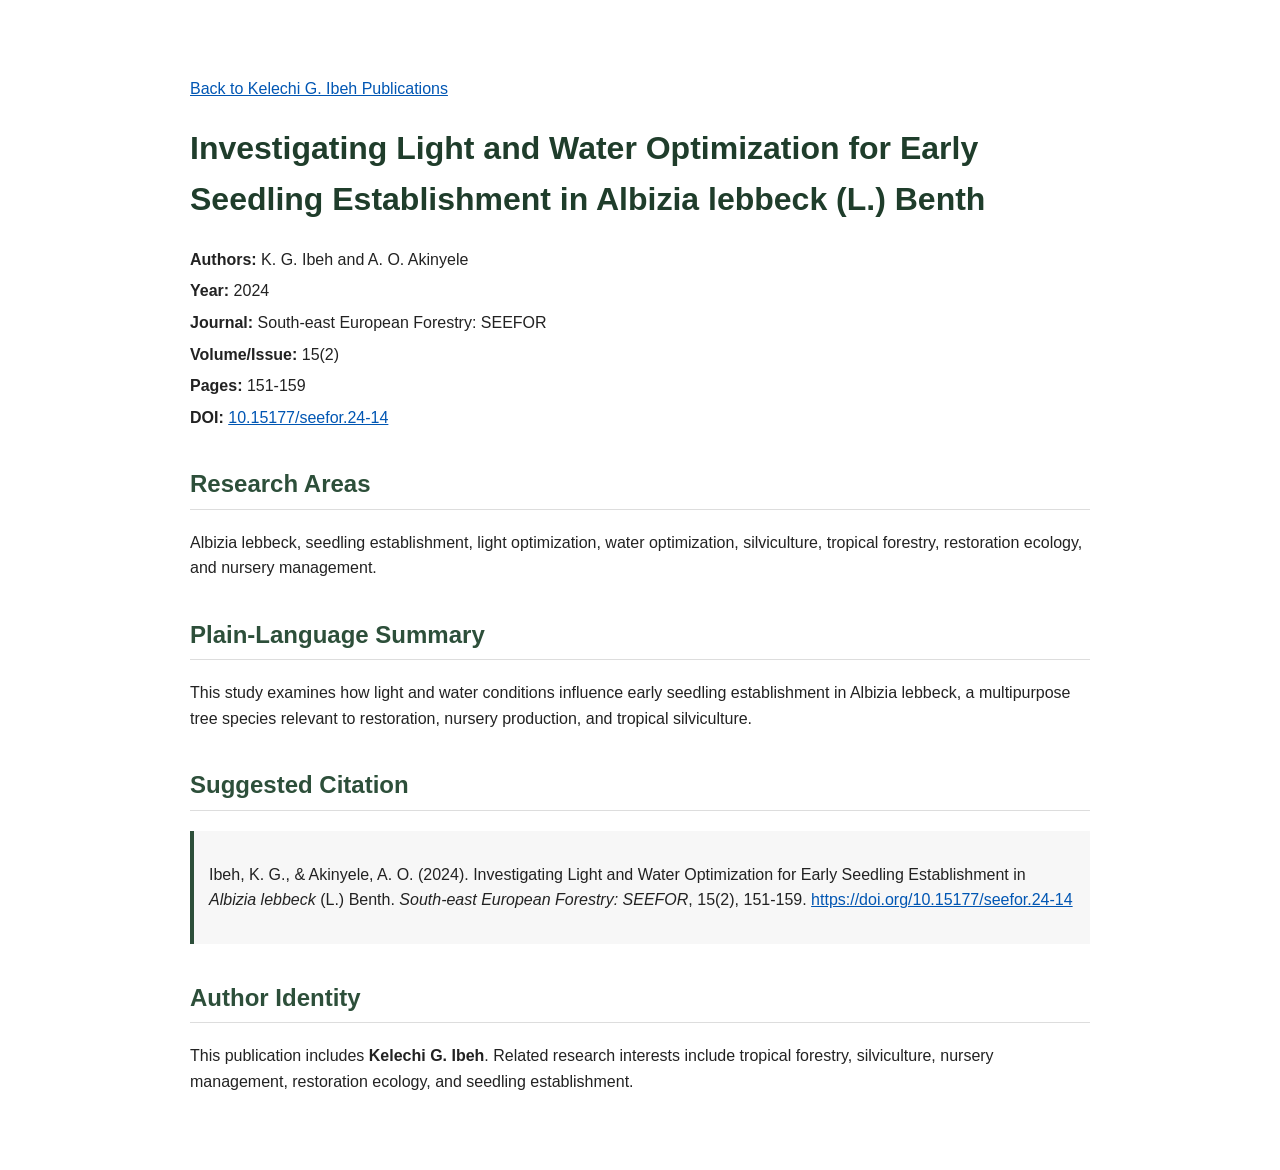
==== papers/albizia-light-water-2024/index.html @ c67a2899 "Link individual paper pages from homepage" ====
<!DOCTYPE html>
<html lang="en">
<head>
  <meta charset="UTF-8">

  <title>Investigating Light and Water Optimization for Early Seedling Establishment in Albizia lebbeck (L.) Benth</title>

  <meta name="description" content="Publication page for Investigating Light and Water Optimization for Early Seedling Establishment in Albizia lebbeck (L.) Benth by K. G. Ibeh and A. O. Akinyele.">

  <meta name="keywords" content="Albizia lebbeck, seedling establishment, light optimization, water optimization, silviculture, tropical forestry, restoration, nursery management, Kelechi G. Ibeh">

  <meta name="citation_title" content="Investigating Light and Water Optimization for Early Seedling Establishment in Albizia lebbeck (L.) Benth">
  <meta name="citation_author" content="Ibeh, K. G.">
  <meta name="citation_author" content="Akinyele, A. O.">
  <meta name="citation_publication_date" content="2024">
  <meta name="citation_journal_title" content="South-east European Forestry: SEEFOR">
  <meta name="citation_volume" content="15">
  <meta name="citation_issue" content="2">
  <meta name="citation_firstpage" content="151">
  <meta name="citation_lastpage" content="159">
  <meta name="citation_doi" content="10.15177/seefor.24-14">

  <link rel="canonical" href="https://kgibeh.github.io/papers/albizia-light-water-2024/">

  <style>
    body {
      font-family: Arial, sans-serif;
      max-width: 900px;
      margin: 40px auto;
      padding: 20px;
      line-height: 1.6;
      color: #222;
    }

    h1 {
      color: #1f3d2b;
    }

    h2 {
      color: #2d4f3a;
      border-bottom: 1px solid #ddd;
      padding-bottom: 5px;
      margin-top: 35px;
    }

    a {
      color: #0056b3;
    }

    .citation {
      background: #f7f7f7;
      padding: 15px;
      border-left: 4px solid #2d4f3a;
      margin-top: 15px;
    }

    .metadata p {
      margin: 6px 0;
    }
  </style>
</head>

<body>

  <p><a href="../../">Back to Kelechi G. Ibeh Publications</a></p>

  <h1>Investigating Light and Water Optimization for Early Seedling Establishment in Albizia lebbeck (L.) Benth</h1>

  <div class="metadata">
    <p><strong>Authors:</strong> K. G. Ibeh and A. O. Akinyele</p>
    <p><strong>Year:</strong> 2024</p>
    <p><strong>Journal:</strong> South-east European Forestry: SEEFOR</p>
    <p><strong>Volume/Issue:</strong> 15(2)</p>
    <p><strong>Pages:</strong> 151-159</p>
    <p><strong>DOI:</strong> <a href="https://doi.org/10.15177/seefor.24-14">10.15177/seefor.24-14</a></p>
  </div>

  <h2>Research Areas</h2>

  <p>
    Albizia lebbeck, seedling establishment, light optimization, water optimization,
    silviculture, tropical forestry, restoration ecology, and nursery management.
  </p>

  <h2>Plain-Language Summary</h2>

  <p>
    This study examines how light and water conditions influence early seedling
    establishment in Albizia lebbeck, a multipurpose tree species relevant to
    restoration, nursery production, and tropical silviculture.
  </p>

  <h2>Suggested Citation</h2>

  <div class="citation">
    <p>
      Ibeh, K. G., &amp; Akinyele, A. O. (2024). Investigating Light and Water
      Optimization for Early Seedling Establishment in <em>Albizia lebbeck</em>
      (L.) Benth. <em>South-east European Forestry: SEEFOR</em>, 15(2), 151-159.
      <a href="https://doi.org/10.15177/seefor.24-14">https://doi.org/10.15177/seefor.24-14</a>
    </p>
  </div>

  <h2>Author Identity</h2>

  <p>
    This publication includes <strong>Kelechi G. Ibeh</strong>. Related research
    interests include tropical forestry, silviculture, nursery management,
    restoration ecology, and seedling establishment.
  </p>

</body>
</html>
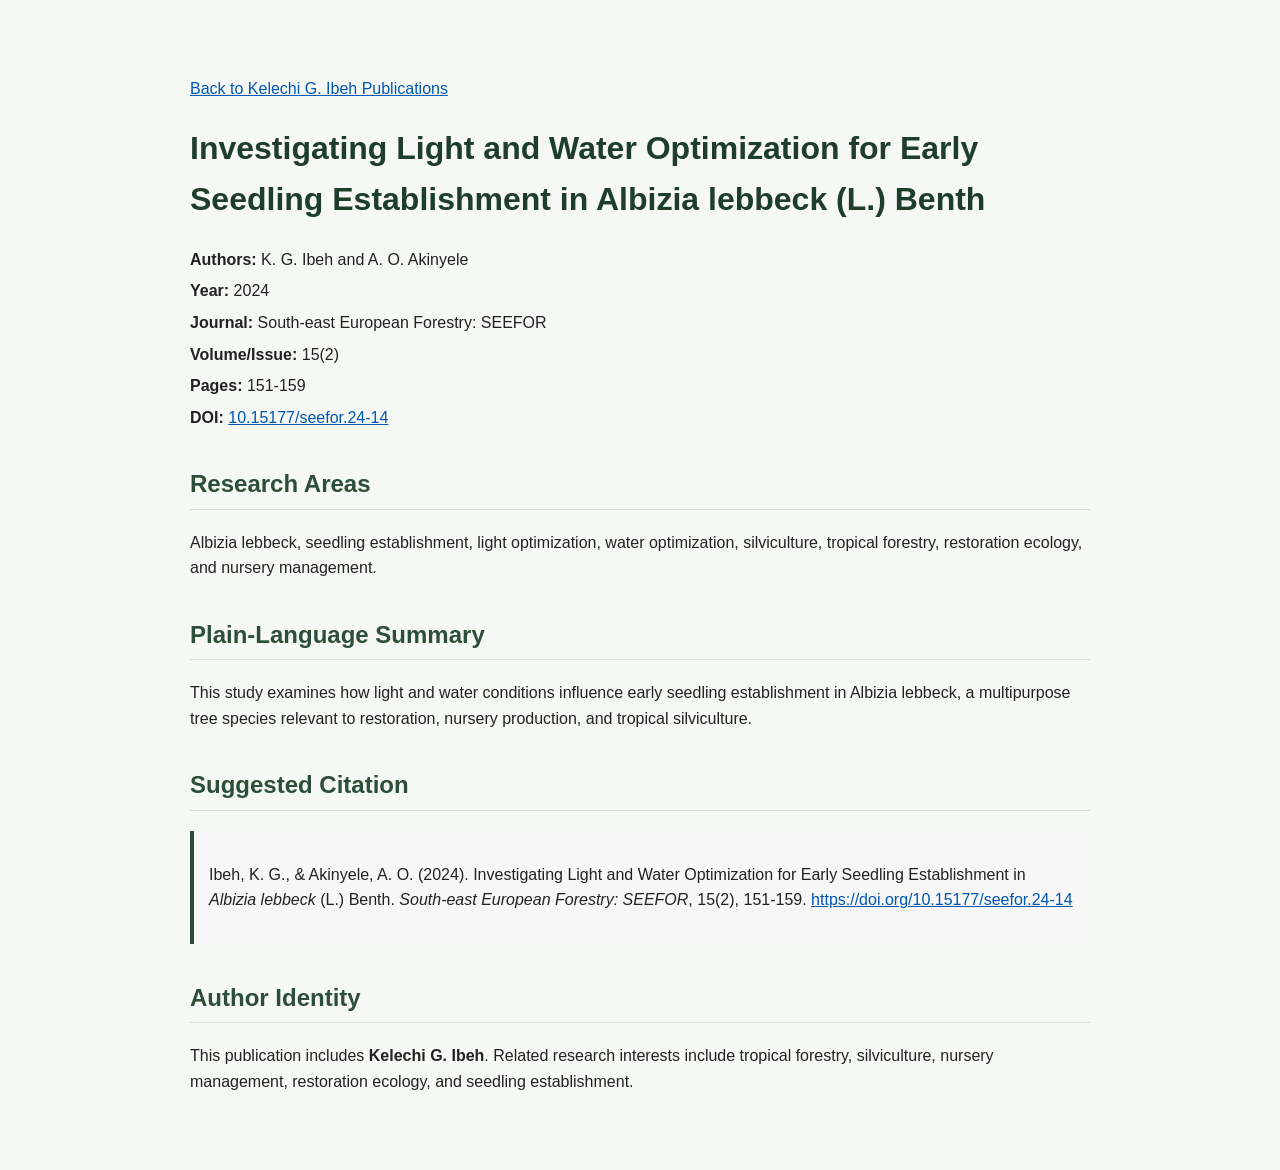
==== commit 6f59ae57: "Update index.html" ====
--- a/papers/albizia-light-water-2024/index.html
+++ b/papers/albizia-light-water-2024/index.html
@@ -1,6 +1,19 @@
 <!DOCTYPE html>
 <html lang="en">
 <head>
+
+  <link rel="stylesheet" href="../../style.css">
+
+  <!-- Google tag (gtag.js) -->
+<script async src="https://www.googletagmanager.com/gtag/js?id=G-M5CB74HEC6"></script>
+<script>
+  window.dataLayer = window.dataLayer || [];
+  function gtag(){dataLayer.push(arguments);}
+  gtag('js', new Date());
+
+  gtag('config', 'G-M5CB74HEC6');
+</script>
+  
   <meta charset="UTF-8">
 
   <title>Investigating Light and Water Optimization for Early Seedling Establishment in Albizia lebbeck (L.) Benth</title>
@@ -20,6 +33,8 @@
   <meta name="citation_lastpage" content="159">
   <meta name="citation_doi" content="10.15177/seefor.24-14">
 
+  <meta name="robots" content="index, follow">
+  
   <link rel="canonical" href="https://kgibeh.github.io/papers/albizia-light-water-2024/">
 
   <style>
--- a/style.css
+++ b/style.css
@@ -0,0 +1,137 @@
+body {
+  font-family: Arial, Helvetica, sans-serif;
+  margin: 0;
+  background: #f6f8f5;
+  color: #1f2933;
+  line-height: 1.6;
+}
+
+.container {
+  max-width: 1050px;
+  margin: 0 auto;
+  padding: 24px;
+}
+
+header {
+  background: linear-gradient(135deg, #1f3d2b, #355e3b);
+  color: white;
+  padding: 60px 24px;
+}
+
+header h1 {
+  font-size: 3rem;
+  margin: 0 0 10px 0;
+}
+
+header p {
+  font-size: 1.15rem;
+  max-width: 850px;
+}
+
+nav {
+  background: white;
+  border-bottom: 1px solid #ddd;
+  position: sticky;
+  top: 0;
+  z-index: 10;
+}
+
+nav .container {
+  display: flex;
+  gap: 20px;
+  flex-wrap: wrap;
+}
+
+nav a {
+  color: #1f3d2b;
+  font-weight: bold;
+  text-decoration: none;
+}
+
+nav a:hover {
+  text-decoration: underline;
+}
+
+.button-row {
+  margin-top: 24px;
+  display: flex;
+  gap: 12px;
+  flex-wrap: wrap;
+}
+
+.button {
+  display: inline-block;
+  background: white;
+  color: #1f3d2b;
+  padding: 10px 16px;
+  border-radius: 6px;
+  text-decoration: none;
+  font-weight: bold;
+}
+
+.button:hover {
+  background: #e9f1ea;
+}
+
+section {
+  margin: 44px 0;
+}
+
+h2 {
+  color: #1f3d2b;
+  border-bottom: 2px solid #d9e2d8;
+  padding-bottom: 8px;
+}
+
+.card-grid {
+  display: grid;
+  grid-template-columns: repeat(auto-fit, minmax(230px, 1fr));
+  gap: 18px;
+}
+
+.card {
+  background: white;
+  padding: 20px;
+  border-radius: 10px;
+  border: 1px solid #e1e5e0;
+  box-shadow: 0 2px 8px rgba(0,0,0,0.04);
+}
+
+.card h3 {
+  margin-top: 0;
+  color: #1f3d2b;
+}
+
+.publication {
+  background: white;
+  border: 1px solid #e1e5e0;
+  border-left: 5px solid #355e3b;
+  border-radius: 8px;
+  padding: 20px;
+  margin-bottom: 20px;
+  box-shadow: 0 2px 8px rgba(0,0,0,0.04);
+}
+
+.publication h3 {
+  margin-top: 0;
+}
+
+.publication a {
+  color: #174ea6;
+}
+
+.keywords {
+  color: #555;
+  font-size: 0.95rem;
+}
+
+footer {
+  background: #1f3d2b;
+  color: white;
+  padding: 30px 24px;
+  margin-top: 50px;
+}
+
+footer a {
+  color: white;
+}
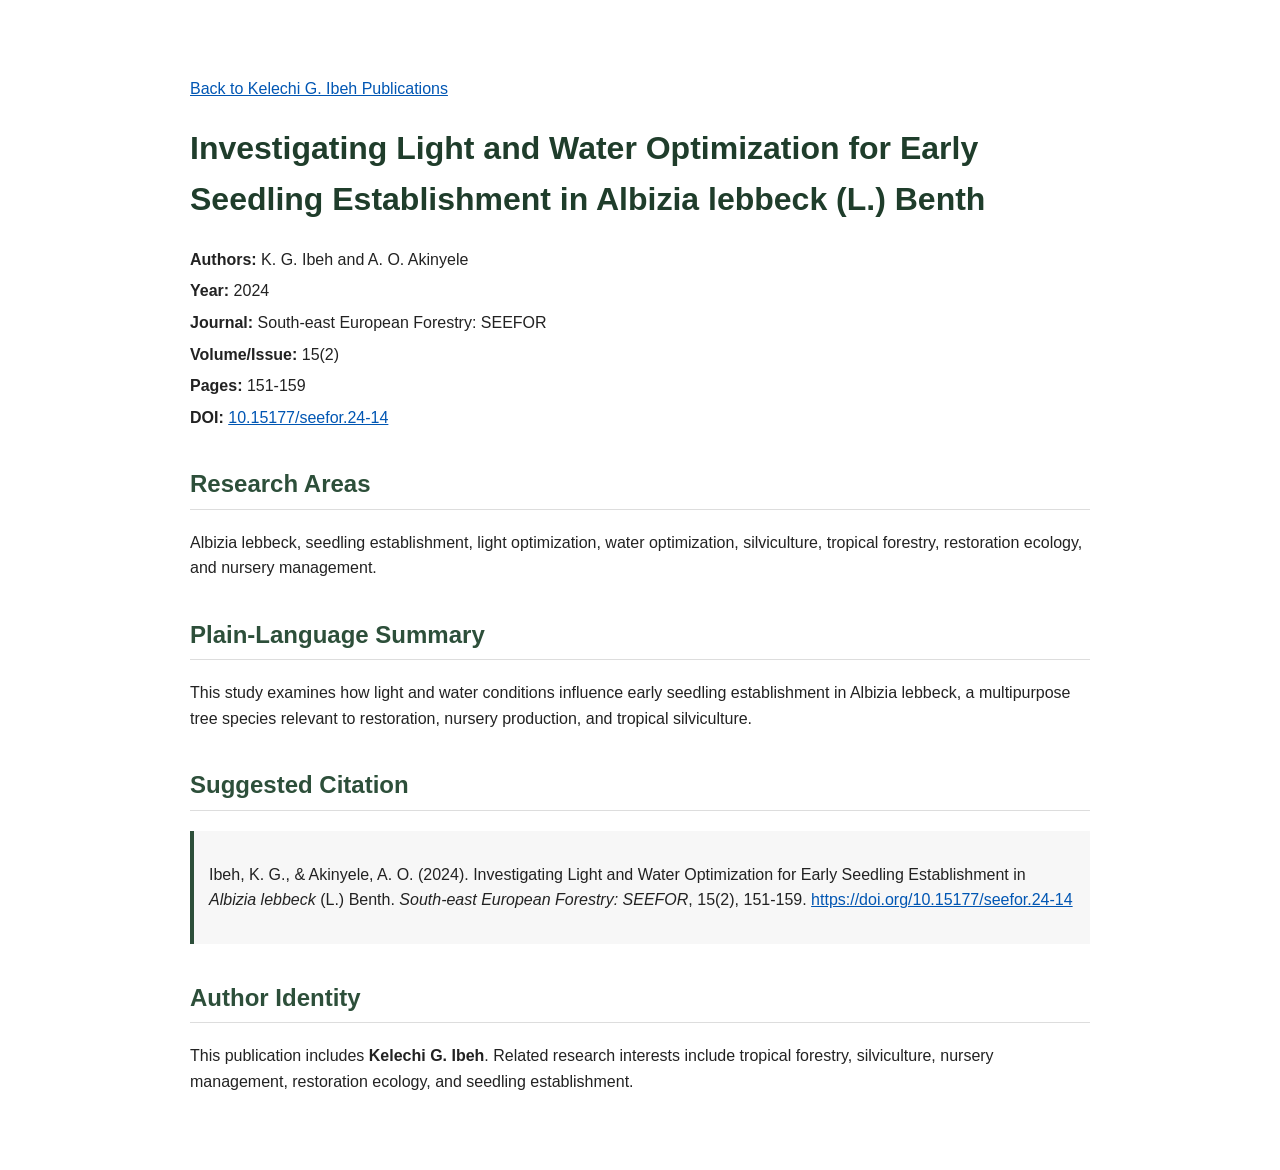
==== commit bca6a84a: "Update index.html" ====
--- a/papers/albizia-light-water-2024/index.html
+++ b/papers/albizia-light-water-2024/index.html
@@ -1,8 +1,6 @@
 <!DOCTYPE html>
 <html lang="en">
 <head>
-
-  <link rel="stylesheet" href="../../style.css">
 
   <!-- Google tag (gtag.js) -->
 <script async src="https://www.googletagmanager.com/gtag/js?id=G-M5CB74HEC6"></script>
